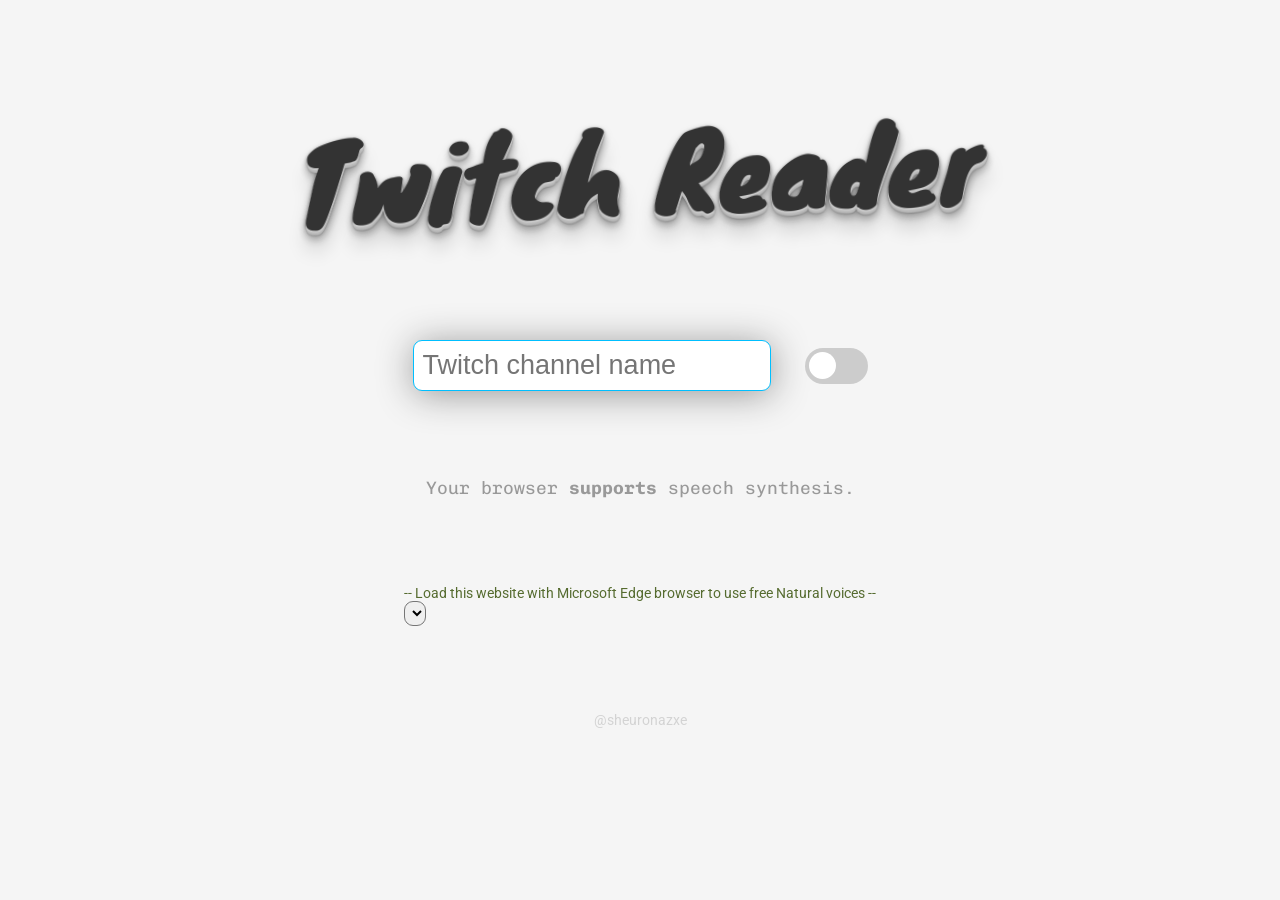
==== twitch-reader/index.html @ a66b5d11 "added Twitch Reader" ====
<!DOCTYPE html>
<html lang="en">

<head>
    <meta charset="UTF-8">
    <meta http-equiv="X-UA-Compatible" content="IE=edge">
    <meta name="viewport" content="width=device-width, initial-scale=1.0">
    <title>Document</title>
    <style>
        @import url('https://fonts.googleapis.com/css2?family=Chivo+Mono:wght@500&family=Knewave&family=Roboto&display=swap');

        body {
            margin: 0;
            height: 100vh;
            display: flex;
            align-items: center;
            justify-content: space-evenly;
            flex-direction: column;
            background-color: whitesmoke;
            font: 1.5vmin 'Roboto', sans-serif;
        }

        #title {
            font: 12vmin 'Knewave', cursive;
            color: #333;
            transform: rotate3d(1, 0, -0.2, 10deg);
            text-shadow: 0 1px 0 #ccc,
               0 2px 0 #c9c9c9,
               0 3px 0 #bbb,
               0 4px 0 #b9b9b9,
               0 5px 0 #aaa,
               0 6px 1px rgba(0,0,0,.1),
               0 0 5px rgba(0,0,0,.1),
               0 1px 3px rgba(0,0,0,.3),
               0 3px 5px rgba(0,0,0,.2),
               0 5px 10px rgba(0,0,0,.25),
               0 10px 10px rgba(0,0,0,.2),
               0 20px 20px rgba(0,0,0,.15);
        }

        #box {
            display: flex;
            align-items: center;
        }

        select {
            font: 2vmin 'Roboto', sans-serif;
            border-radius: 1vmin;
        }

        #info {
            font: 2vmin 'Chivo Mono', monospace;
            color: #999;
        }

        #channel {
            box-shadow: .1vmin .4vmin 4vmin #999;
            font-size: 3vmin;
            padding: 1vmin;
            border: .2vmin solid deepskyblue;
            border-radius: 1vmin;
        }

        input[type=checkbox] {
            height: 0;
            width: 0;
            visibility: hidden;
        }

        label {
            margin-left: 3vmin;
            width: 7vmin;
            height: 4vmin;
            position: relative;
            display: block;
            cursor: pointer;
            text-indent: -9999px;
            border-radius: 3vmin;
            background: #ccc;
            transition: .3s;
        }

        label:after {
            content: '';
            position: absolute;
            top: .5vmin;
            left: .5vmin;
            width: 3vmin;
            height: 3vmin;
            background: #fff;
            border-radius: 90px;
            transition: .3s;
        }

        input:checked+label {
            background: deepskyblue;
        }

        input:checked+label:after {
            left: 3.5vmin;
        }

        #availableVoices {
            color: darkolivegreen;
        }

        #chat > div {
            --col: #FF2D95;
            color: white;
            font-size: 1.5vmin;
            height: 10vmin;
            width: 30vmin;
            background: linear-gradient(353deg, rgba(0,0,0,.95) 0%, rgba(80,80,80,.95) 100%);
            border-radius: 0 0 1vmin 0;
            transform: translate(-50%, -50%);
            pointer-events: none;
            box-shadow: 0 0 .1vmin white, 0 0 .2vmin white;
            animation: fade 3s ease-in-out forwards;
        }

        #chat > div > div:nth-child(1) {
            display: inline-block;
            margin: .5vmin;
            padding: .5vmin 3vmin;
            background-color: var(--col);
            color: white;
            transform: translateX(-1vmin);
            text-shadow: 0 0 .2vmin black, 0 0 .4vmin black, 0 0 .6vmin black;
            box-shadow: .2vmin .2vmin 0 black;
        }

        #chat > div > div:nth-child(2) {
            padding: 1vmin;
            font-size: 2vmin;
            text-align: center;
            overflow: hidden;
            white-space: nowrap;
            text-overflow: ellipsis;
        }

        @keyframes fade {
            0% {
                opacity: 0;
                transform: rotate3d(1, 0, 0, 90deg) translate(-50%, -50%);
            }
            30%, 70% {
                opacity: 1;
                transform: rotate3d(0, 0, 0, 90deg) translate(-50%, -50%);
            }
            100% {
                opacity: 0;
            }
        }

        #creator {
            color: lightgray;
        }

    </style>
</head>

<body>
    <div id="title">Twitch Reader</div>
    <div id="box">
        <input type="text" placeholder="Twitch channel name" id="channel">
        <input type="checkbox" id="toggle">
        <label for="toggle">
    </div>
    <div id="info"></div>
    <div id="availableVoices">
        <div>-- Load this website with Microsoft Edge browser to use free Natural voices --</div>
        <select id="voiceSelect"></select>
    </div>
    <div id="creator">@sheuronazxe</div>
    <div id="chat"></div>
</body>

<script src="js/tmi.min.js"></script>
<script src="js/general.js"></script>

</html>
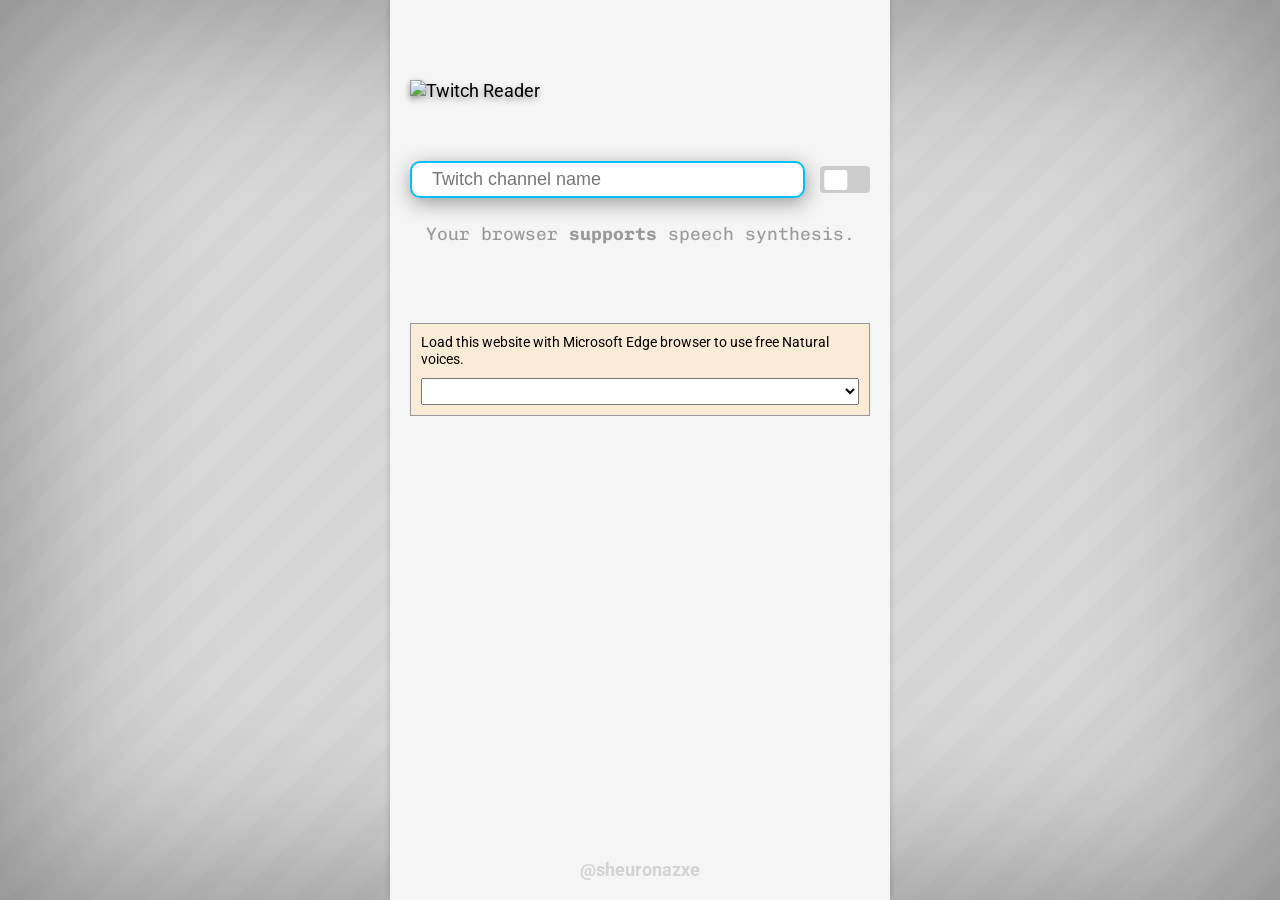
==== commit 911848ec: "mobile fix" ====
--- a/twitch-reader/index.html
+++ b/twitch-reader/index.html
@@ -5,137 +5,138 @@
     <meta charset="UTF-8">
     <meta http-equiv="X-UA-Compatible" content="IE=edge">
     <meta name="viewport" content="width=device-width, initial-scale=1.0">
-    <title>Document</title>
+    <title>Twitch Reader</title>
     <style>
         @import url('https://fonts.googleapis.com/css2?family=Chivo+Mono:wght@500&family=Knewave&family=Roboto&display=swap');
 
         body {
             margin: 0;
-            height: 100vh;
-            display: flex;
-            align-items: center;
-            justify-content: space-evenly;
-            flex-direction: column;
-            background-color: whitesmoke;
-            font: 1.5vmin 'Roboto', sans-serif;
+            font: 18px 'Roboto', sans-serif;
+            background: repeating-linear-gradient(-45deg, #D5D5D5, #D5D5D5 20px, #D8D8D8 20px, #D8D8D8 40px);
+            box-shadow: inset 0 0 200px rgba(0, 0, 0, 0.4);
         }
 
-        #title {
-            font: 12vmin 'Knewave', cursive;
-            color: #333;
-            transform: rotate3d(1, 0, -0.2, 10deg);
-            text-shadow: 0 1px 0 #ccc,
-               0 2px 0 #c9c9c9,
-               0 3px 0 #bbb,
-               0 4px 0 #b9b9b9,
-               0 5px 0 #aaa,
-               0 6px 1px rgba(0,0,0,.1),
-               0 0 5px rgba(0,0,0,.1),
-               0 1px 3px rgba(0,0,0,.3),
-               0 3px 5px rgba(0,0,0,.2),
-               0 5px 10px rgba(0,0,0,.25),
-               0 10px 10px rgba(0,0,0,.2),
-               0 20px 20px rgba(0,0,0,.15);
+        #wrapper {
+            margin: 0 auto;
+            min-height: 100vh;
+            width: 500px;
+            padding: 20px;
+            display: flex;
+            flex-flow: column;
+            background-color: whitesmoke;
+            box-shadow: 0 0 6px rgba(0, 0, 0, 0.2);
+            box-sizing: border-box;
         }
 
-        #box {
-            display: flex;
-            align-items: center;
+        img {
+            filter: drop-shadow(0px 3px 3px rgb(0 0 0 / 0.4));
+            margin: 60px 0;
         }
 
-        select {
-            font: 2vmin 'Roboto', sans-serif;
-            border-radius: 1vmin;
+        #userInput {
+            width: 100%;
+            display: grid;
+            grid-template-columns: 1fr 65px;
+            row-gap: 25px;
         }
 
-        #info {
-            font: 2vmin 'Chivo Mono', monospace;
-            color: #999;
-        }
-
-        #channel {
-            box-shadow: .1vmin .4vmin 4vmin #999;
-            font-size: 3vmin;
-            padding: 1vmin;
-            border: .2vmin solid deepskyblue;
-            border-radius: 1vmin;
+        input[type=text] {
+            font-size: 18px;
+            padding: 6px 20px;
+            width: 100%;
+            border: 2px solid deepskyblue;
+            border-radius: 10px;
+            box-shadow: 1px 5px 20px #999;
+            box-sizing: border-box;
         }
 
         input[type=checkbox] {
-            height: 0;
-            width: 0;
-            visibility: hidden;
+            display: none;
         }
 
         label {
-            margin-left: 3vmin;
-            width: 7vmin;
-            height: 4vmin;
+            background-color: #CCC;
             position: relative;
-            display: block;
-            cursor: pointer;
-            text-indent: -9999px;
-            border-radius: 3vmin;
-            background: #ccc;
-            transition: .3s;
+            border-radius: 4px;
+            margin: 5px 0 5px 15px;
         }
 
         label:after {
             content: '';
             position: absolute;
-            top: .5vmin;
-            left: .5vmin;
-            width: 3vmin;
-            height: 3vmin;
+            width: 45%;
+            height: 75%;
+            top: 50%;
+            left: 50%;
+            transform: translateY(-50%) translateX(-92%);
             background: #fff;
-            border-radius: 90px;
+            border-radius: 3px;
             transition: .3s;
         }
 
         input:checked+label {
             background: deepskyblue;
+            transition: .3s;
         }
 
         input:checked+label:after {
-            left: 3.5vmin;
+            transform: translateY(-50%) translateX(-8%);
+        }
+
+        #info {
+            grid-area: 2 / 1 / 2 / 3;
+            height: 100px;
+            font-family: 'Chivo Mono', monospace;
+            color: #999;
+            text-align: center;
+
         }
 
         #availableVoices {
-            color: darkolivegreen;
+            padding: 10px;
+            margin-bottom: 40px;
+            font-size: 80%;
+            border: 1px solid #999;
+            background-color: antiquewhite;
         }
 
-        #chat > div {
-            --col: #FF2D95;
-            color: white;
-            font-size: 1.5vmin;
-            height: 10vmin;
-            width: 30vmin;
-            background: linear-gradient(353deg, rgba(0,0,0,.95) 0%, rgba(80,80,80,.95) 100%);
-            border-radius: 0 0 1vmin 0;
-            transform: translate(-50%, -50%);
-            pointer-events: none;
-            box-shadow: 0 0 .1vmin white, 0 0 .2vmin white;
-            animation: fade 3s ease-in-out forwards;
+        select {
+            width: 100%;
+            padding: 4px;
+            margin-top: 10px;
         }
 
-        #chat > div > div:nth-child(1) {
-            display: inline-block;
-            margin: .5vmin;
-            padding: .5vmin 3vmin;
-            background-color: var(--col);
-            color: white;
-            transform: translateX(-1vmin);
-            text-shadow: 0 0 .2vmin black, 0 0 .4vmin black, 0 0 .6vmin black;
-            box-shadow: .2vmin .2vmin 0 black;
+        .chatMessaje {
+            --col: white;
+            color: whitesmoke;
+            position: relative;
+            font-size: 20px;
+            pointer-events: none;
+            animation: fade 3s ease-in-out forwards;
+            transform: translate(-50%, -50%);
         }
 
-        #chat > div > div:nth-child(2) {
-            padding: 1vmin;
-            font-size: 2vmin;
-            text-align: center;
+        .chatMessaje span {
+            color: white;
+            position: absolute;
+            background-color: var(--col);
+            transform: translateX(-4%) translateY(17%);
+            padding: 2px 20px;
+            font-size: 70%;
+            text-shadow: 0 0 2px black, 0 0 2px black;
+            box-shadow: 2px 2px 0 black;
+        }
+
+        .chatMessaje div {
+            background: linear-gradient(353deg, rgba(0, 0, 0, .95) 0%, rgba(80, 80, 80, .95) 100%);
+            box-shadow: 0 0 1px white inset;
             overflow: hidden;
             white-space: nowrap;
             text-overflow: ellipsis;
+            text-align: center;
+            width: 200px;
+            padding: 30px 20px 20px 20px;
+            border-radius: 0 10px 0 10px;
         }
 
         @keyframes fade {
@@ -143,39 +144,56 @@
                 opacity: 0;
                 transform: rotate3d(1, 0, 0, 90deg) translate(-50%, -50%);
             }
-            30%, 70% {
+
+            30%,
+            70% {
                 opacity: 1;
                 transform: rotate3d(0, 0, 0, 90deg) translate(-50%, -50%);
             }
+
             100% {
                 opacity: 0;
+                transform: translate(-50%, -80%);
             }
         }
 
-        #creator {
+        #footer {
             color: lightgray;
+            font-weight: bold;
+            margin-top: auto;
+            align-self: center;
         }
 
+        @media (max-width:425px) {
+            #wrapper {
+                width: 100%;
+            }
+        }
     </style>
 </head>
 
 <body>
-    <div id="title">Twitch Reader</div>
-    <div id="box">
-        <input type="text" placeholder="Twitch channel name" id="channel">
-        <input type="checkbox" id="toggle">
-        <label for="toggle">
+
+    <div id="wrapper">
+        <img src="assets/logo.svg" alt="Twitch Reader">
+        <div id="userInput">
+            <input type="text" id="channel" placeholder="Twitch channel name">
+            <input type="checkbox" id="toggle">
+            <label for="toggle" id="toggle"></label>
+            <div id="info"></div>
+        </div>
+        <div id="availableVoices">
+            <div>Load this website with Microsoft Edge browser to use free Natural voices.</div>
+            <select id="voiceSelect"></select>
+        </div>
+        <div id="footer">@sheuronazxe</div>
     </div>
-    <div id="info"></div>
-    <div id="availableVoices">
-        <div>-- Load this website with Microsoft Edge browser to use free Natural voices --</div>
-        <select id="voiceSelect"></select>
-    </div>
-    <div id="creator">@sheuronazxe</div>
+
     <div id="chat"></div>
+
 </body>
 
 <script src="js/tmi.min.js"></script>
 <script src="js/general.js"></script>
 
-</html>
+</html>
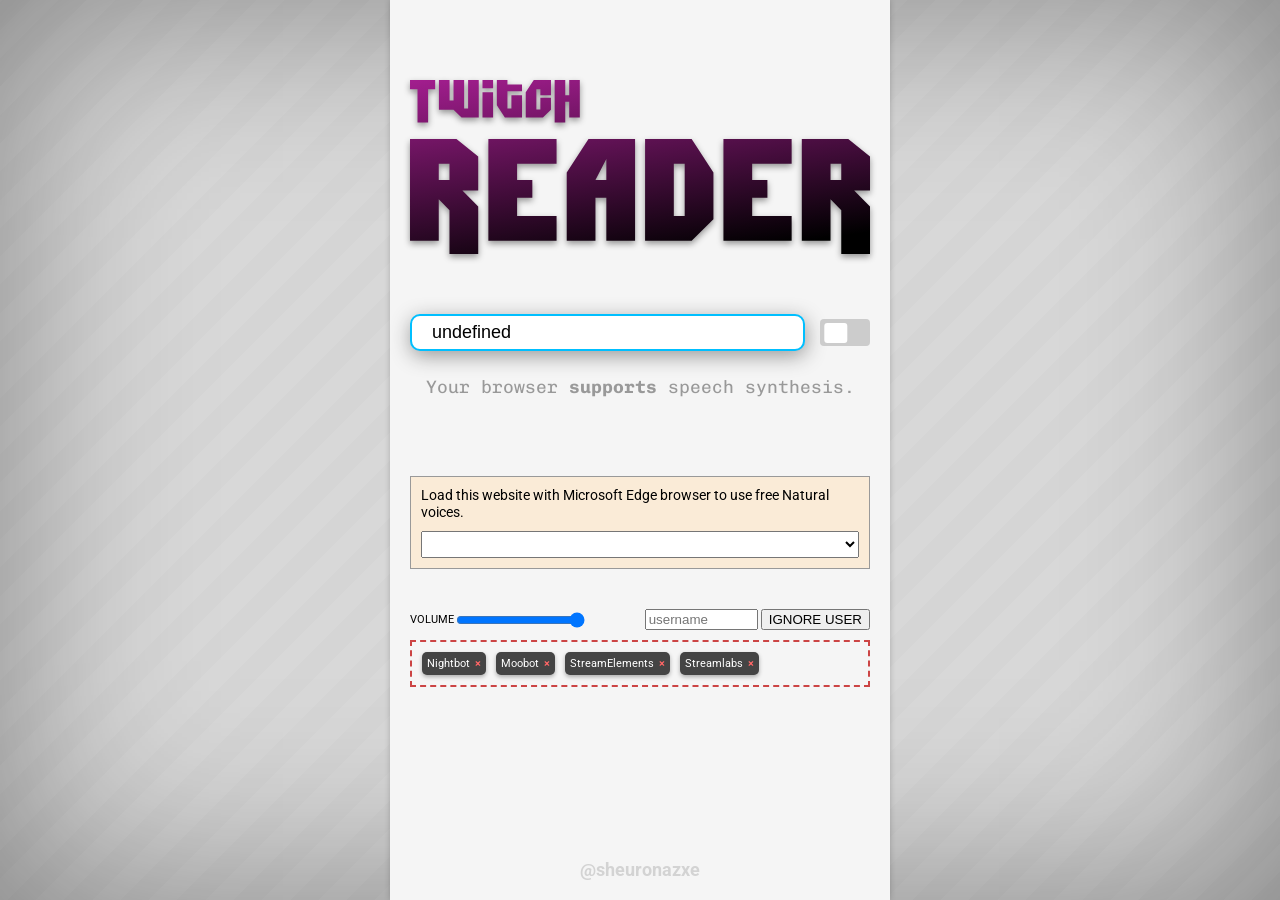
==== commit 304800cd: "banned users + volume control" ====
--- a/twitch-reader/index.html
+++ b/twitch-reader/index.html
@@ -40,7 +40,7 @@
             row-gap: 25px;
         }
 
-        input[type=text] {
+        #userInput input[type=text] {
             font-size: 18px;
             padding: 6px 20px;
             width: 100%;
@@ -50,18 +50,19 @@
             box-sizing: border-box;
         }
 
-        input[type=checkbox] {
+        #userInput input[type=checkbox] {
             display: none;
         }
 
-        label {
+        #userInput label {
             background-color: #CCC;
             position: relative;
             border-radius: 4px;
             margin: 5px 0 5px 15px;
-        }
-
-        label:after {
+            cursor: pointer;
+        }
+
+        #userInput label:after {
             content: '';
             position: absolute;
             width: 45%;
@@ -74,12 +75,12 @@
             transition: .3s;
         }
 
-        input:checked+label {
+        #userInput input:checked + label {
             background: deepskyblue;
             transition: .3s;
         }
 
-        input:checked+label:after {
+        #userInput input:checked+label:after {
             transform: translateY(-50%) translateX(-8%);
         }
 
@@ -104,6 +105,42 @@
             width: 100%;
             padding: 4px;
             margin-top: 10px;
+        }
+
+        #options {
+            display: flex;
+            font-size: 60%;
+            justify-content: space-between;
+            margin-bottom: 10px;
+        }
+        #options div:first-child {
+            display: flex;
+            align-items: center;
+        }
+
+        #bannedDiv {
+            border: 2px dashed #c44;
+            padding: 5px;
+        }
+        #bannedDiv span {
+            display: inline-block;
+            background-color: #444;
+            color: white;
+            margin: 5px;
+            padding: 5px;
+            font-size: 60%;
+            border-radius: 5px;
+            cursor: pointer;
+            -webkit-user-select: none;
+            user-select: none;
+            box-shadow: 0px 2px 4px rgba(0, 0, 0, 0.3);
+        }
+        #bannedDiv span::after {
+            content: '\00d7';
+            color: #f66;
+            margin-left: 5px;
+            width: 10px;
+            font-weight: 700;
         }
 
         .chatMessaje {
@@ -179,13 +216,27 @@
         <div id="userInput">
             <input type="text" id="channel" placeholder="Twitch channel name">
             <input type="checkbox" id="toggle">
-            <label for="toggle" id="toggle"></label>
+            <label for="toggle" aria-label="toggle"></label>
             <div id="info"></div>
         </div>
         <div id="availableVoices">
             <div>Load this website with Microsoft Edge browser to use free Natural voices.</div>
-            <select id="voiceSelect"></select>
+            <select id="voiceSelect" aria-label="voices"></select>
         </div>
+
+        <div id="options">
+            <div>
+                <label for="volume">VOLUME</label>
+                <input type="range" min="0" max="1" step="0.1" id="volume">
+            </div>
+            <div>
+                <input type="text" maxlength="25" size="12" placeholder="username" id="ignoreInput">
+                <input type="button" value="IGNORE USER" id="ignoreButton">
+            </div>
+        </div>
+
+        <div id="bannedDiv"></div>
+
         <div id="footer">@sheuronazxe</div>
     </div>
 
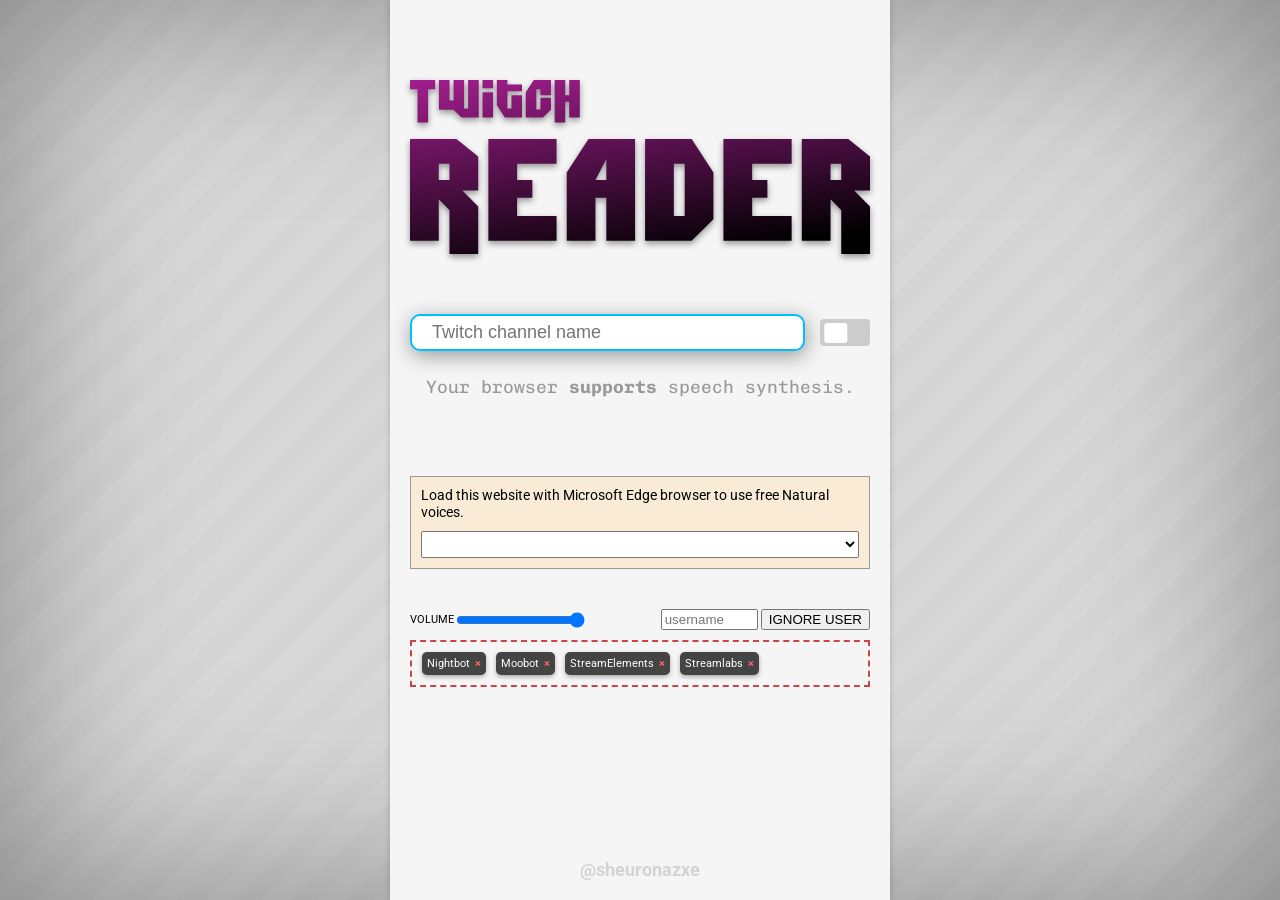
==== commit 6258b691: "added form" ====
--- a/twitch-reader/index.html
+++ b/twitch-reader/index.html
@@ -229,10 +229,10 @@
                 <label for="volume">VOLUME</label>
                 <input type="range" min="0" max="1" step="0.1" id="volume">
             </div>
-            <div>
-                <input type="text" maxlength="25" size="12" placeholder="username" id="ignoreInput">
-                <input type="button" value="IGNORE USER" id="ignoreButton">
-            </div>
+            <form onsubmit="addBanned(this.ignoreInput.value); this.ignoreInput.value = ''; return false;">
+                <input type="text" maxlength="25" size="10" placeholder="username" name="ignoreInput">
+                <input type="submit" value="IGNORE USER">
+            </form>
         </div>
 
         <div id="bannedDiv"></div>
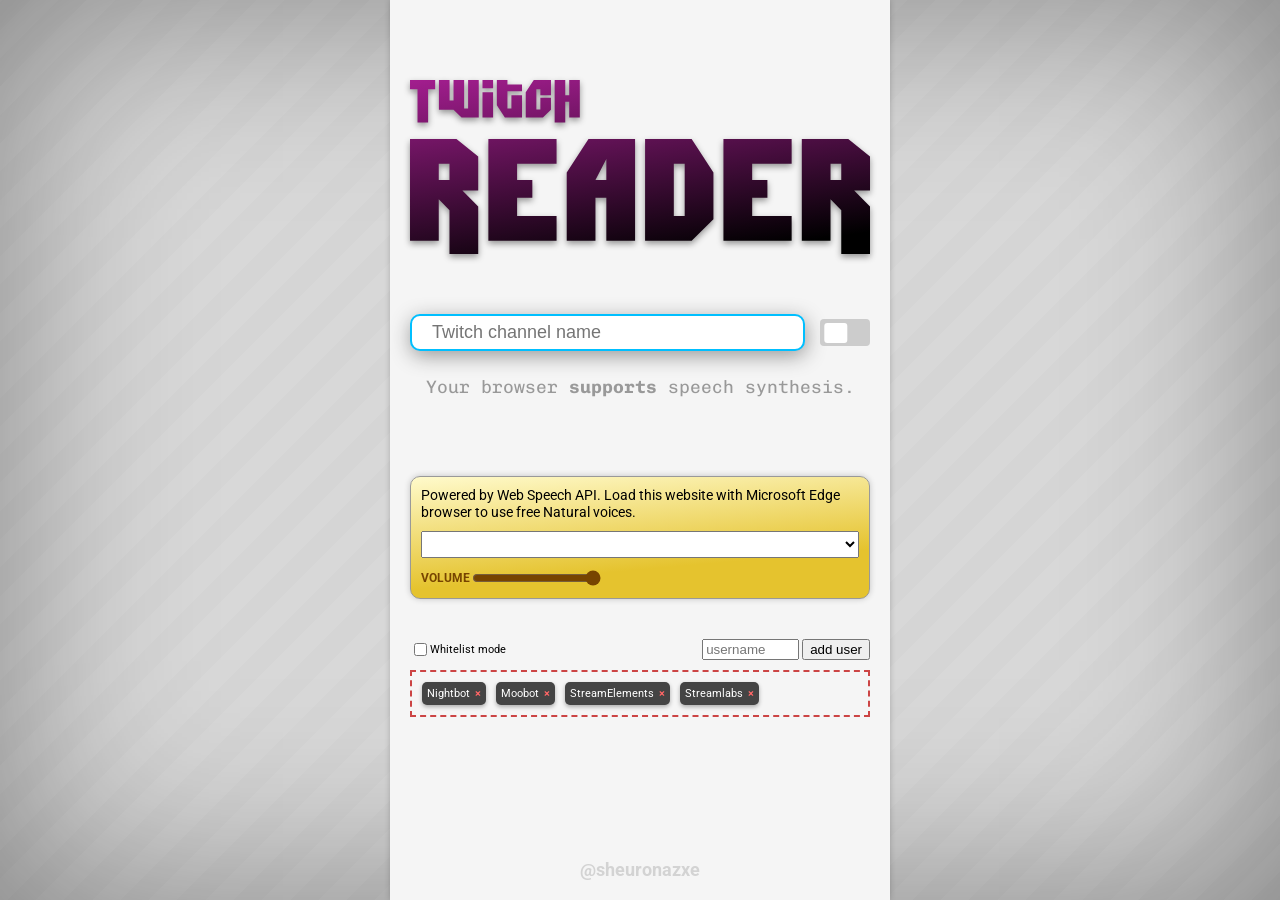
==== commit 0bdf49c4: "added whitelist" ====
--- a/twitch-reader/index.html
+++ b/twitch-reader/index.html
@@ -5,6 +5,7 @@
     <meta charset="UTF-8">
     <meta http-equiv="X-UA-Compatible" content="IE=edge">
     <meta name="viewport" content="width=device-width, initial-scale=1.0">
+    <link rel="icon" href="assets/favicon.png">
     <title>Twitch Reader</title>
     <style>
         @import url('https://fonts.googleapis.com/css2?family=Chivo+Mono:wght@500&family=Knewave&family=Roboto&display=swap');
@@ -98,13 +99,26 @@
             margin-bottom: 40px;
             font-size: 80%;
             border: 1px solid #999;
-            background-color: antiquewhite;
+            border-radius: 10px;
+            background: rgb(229,195,46);
+            background: linear-gradient(355deg, rgba(229,195,46,1) 30%, rgba(255,250,203,1) 100%);
+            box-shadow: 0 0 6px rgba(0, 0, 0, 0.2);
         }
 
         select {
             width: 100%;
             padding: 4px;
             margin-top: 10px;
+        }
+
+        #volumediv {
+            color: #740;
+            accent-color: #740;
+            display: flex;
+            align-items: center;
+            margin-top: 10px;
+            font-size: 80%;
+            font-weight: bold;
         }
 
         #options {
@@ -220,18 +234,19 @@
             <div id="info"></div>
         </div>
         <div id="availableVoices">
-            <div>Load this website with Microsoft Edge browser to use free Natural voices.</div>
+            <div>Powered by Web Speech API. Load this website with Microsoft Edge browser to use free Natural voices.</div>
             <select id="voiceSelect" aria-label="voices"></select>
-        </div>
-
-        <div id="options">
-            <div>
+            <div id="volumediv">
                 <label for="volume">VOLUME</label>
                 <input type="range" min="0" max="1" step="0.1" id="volume">
             </div>
+        </div>
+
+        <div id="options">
+            <div><input type="checkbox" name="" id="whitelist"><label style="cursor: help; user-select: none;" for="whitelist" title="Turn banned list into whitelist. Only read messages from users in list.">Whitelist mode</label></div>
             <form onsubmit="addBanned(this.ignoreInput.value); this.ignoreInput.value = ''; return false;">
                 <input type="text" maxlength="25" size="10" placeholder="username" name="ignoreInput">
-                <input type="submit" value="IGNORE USER">
+                <input type="submit" value="add user">
             </form>
         </div>
 
